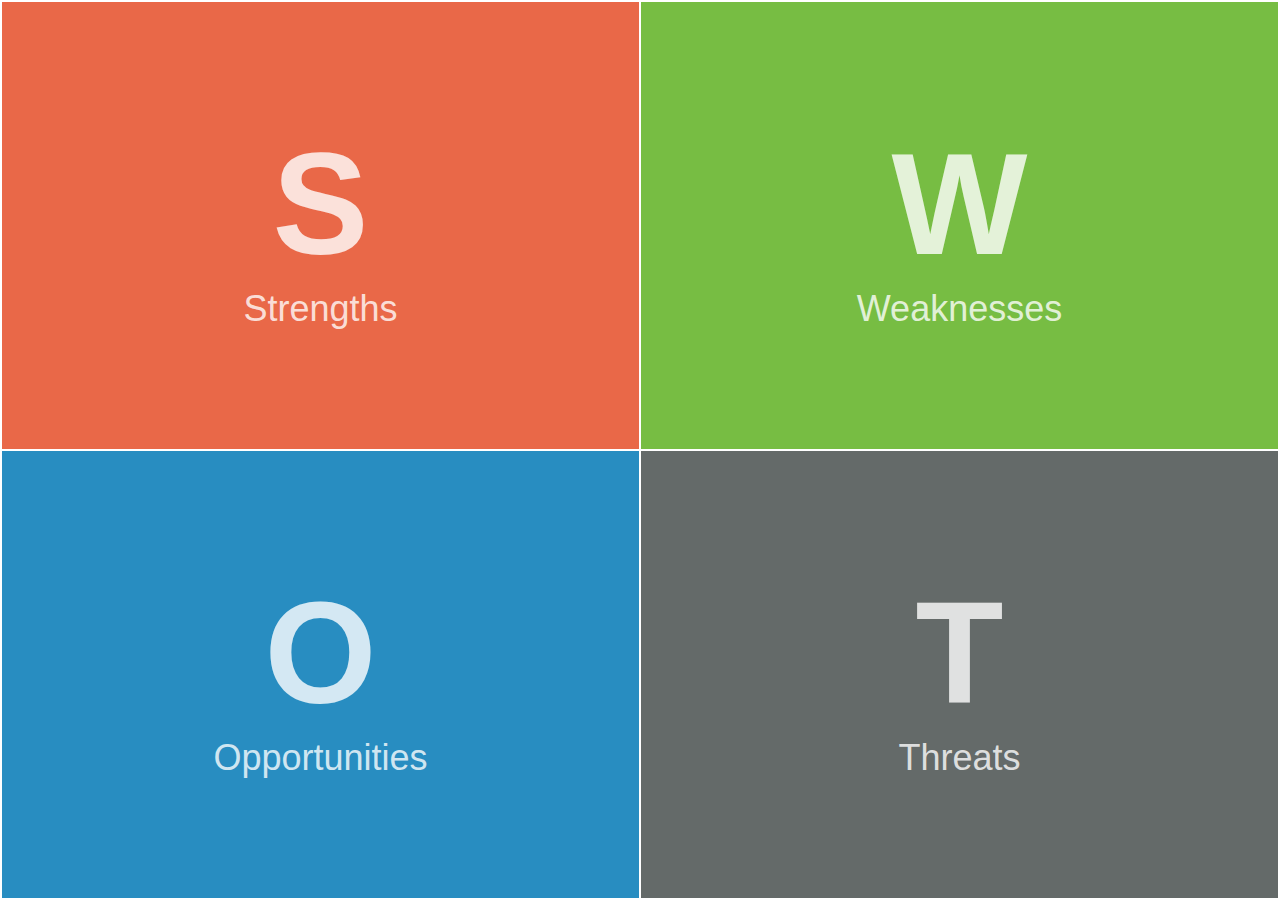
==== index.html @ 273adda8 "Initial commit" ====
<!DOCTYPE html>
<html lang="en">
    <head>
        <meta charset="UTF-8">
        <meta name="viewport" content="width=device-width, initial-scale=1.0">
        <meta http-equiv="X-UA-Compatible" content="ie=edge">
        <title>SWOT Analysis</title>
        <link rel="stylesheet" href="style.css">
    </head>
    <body>
        <div class="swot">
            <section class="box strengths">
                <div class="description">
                    <h2>S</h2>
                    <p>Strengths</p>
                </div>
            </section>
            <section class="box weaknesses">
                <div class="description">
                    <h2>W</h2>
                    <p>Weaknesses</p>
                </div>
            </section>
            <section class="box opportunities">
                <div class="description">
                    <h2>O</h2>
                    <p>Opportunities</p>
                </div>
            </section>
            <section class="box threats">
                <div class="description">
                    <h2>T</h2>
                    <p>Threats</p>
                </div>
            </section>
        </div>
    </body>
</html>
---- style.css ----
html, body {
    height: 100%;
    margin: 0;
    padding: 0;
}

body {
    font-family: sans-serif;
}

.swot {
    border: 1px solid white;
    box-sizing: border-box;
    height: 100%;
    width: 100%;
}

.swot .box {
    border: 1px solid white;
    box-sizing: border-box;
    color: rgba(255,255,255,0.8);
    display: table;
    float: left;
    font-size: 2em;
    height: 50%;
    text-align: center;
    vertical-align: center;
    width: 50%;
}

.swot .box .description {
    display: table-cell;
    height: 100%;
    vertical-align: middle;
    width: 100%;
}

.swot .box .description h2 {
    font-size: 16vh;
    font-weight: bold;
    margin: 0;
}

.swot .box .description p {
    font-size: 4vh;
    margin: 0;
}

.swot .box.strengths {
    background-color: #e96848;
}

.swot .box.weaknesses {
    background-color: #77bd43;
}

.swot .box.opportunities {
    background-color: #288dc1;
}

.swot .box.threats {
    background-color: #646a69;
}
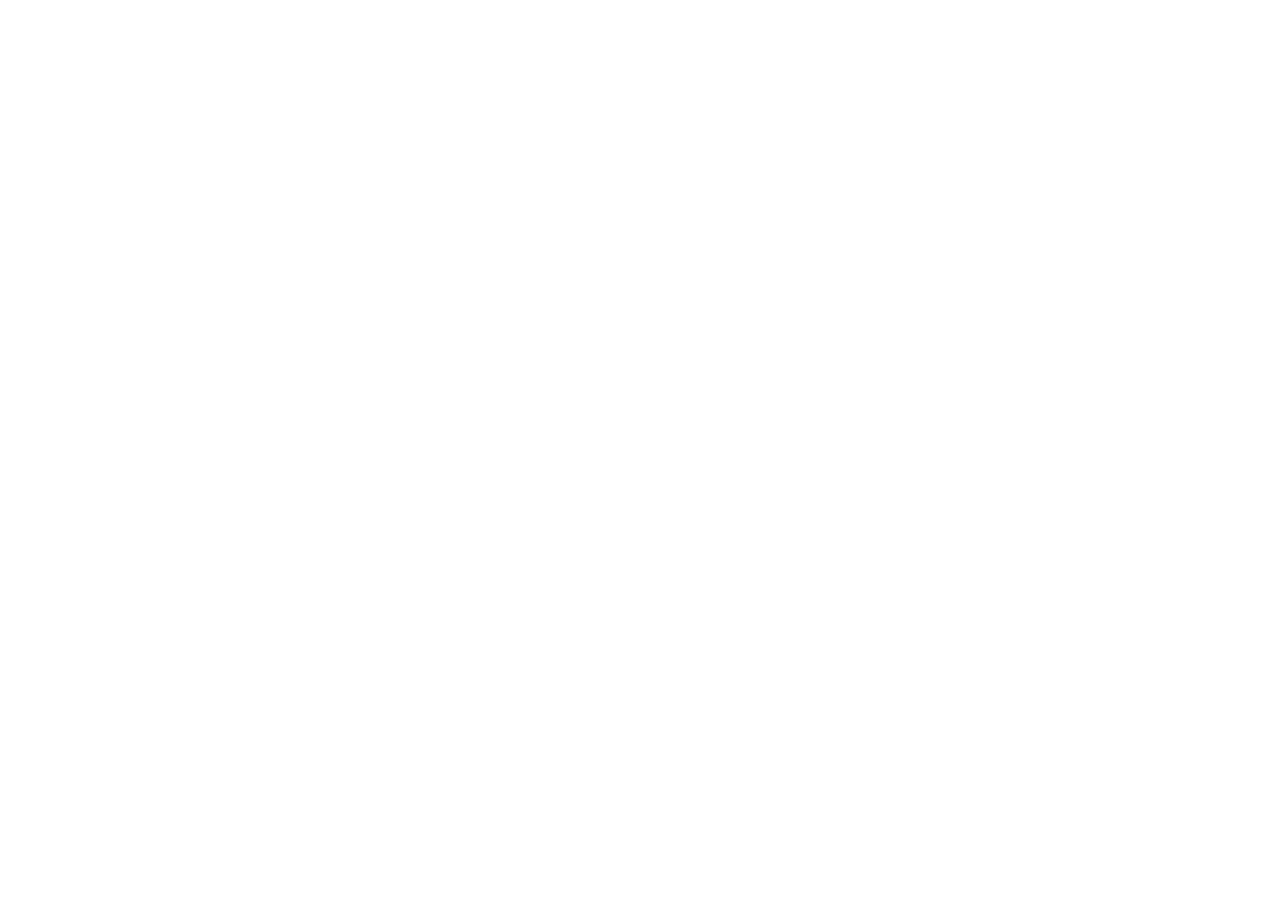
==== commit d4c8d3de: "add full screen button" ====
--- a/index.html
+++ b/index.html
@@ -5,34 +5,20 @@
         <meta name="viewport" content="width=device-width, initial-scale=1.0">
         <meta http-equiv="X-UA-Compatible" content="ie=edge">
         <title>SWOT Analysis</title>
+        <link rel="stylesheet" href="https://maxcdn.bootstrapcdn.com/font-awesome/4.7.0/css/font-awesome.min.css">
         <link rel="stylesheet" href="style.css">
     </head>
-    <body>
-        <div class="swot">
-            <section class="box strengths">
-                <div class="description">
-                    <h2>S</h2>
-                    <p>Strengths</p>
-                </div>
-            </section>
-            <section class="box weaknesses">
-                <div class="description">
-                    <h2>W</h2>
-                    <p>Weaknesses</p>
-                </div>
-            </section>
-            <section class="box opportunities">
-                <div class="description">
-                    <h2>O</h2>
-                    <p>Opportunities</p>
-                </div>
-            </section>
-            <section class="box threats">
-                <div class="description">
-                    <h2>T</h2>
-                    <p>Threats</p>
-                </div>
-            </section>
-        </div>
+    <body ng-app="swot">
+        <swot-matrix>
+            <swot-box name="Strengths" color="#e96848"></swot-box>
+            <swot-box name="Weaknesses" color="#77bd43"></swot-box>
+            <swot-box name="Opportunities" color="#288dc1"></swot-box>
+            <swot-box name="Threats" color="#646a69"></swot-box>
+        </swot-matrix>
+        
+        <script src="https://ajax.googleapis.com/ajax/libs/angularjs/1.6.4/angular.min.js"></script>
+        <script src="app/swot.js"></script>
+        <script src="app/matrix/matrix.js"></script>
+        <script src="app/box/box.js"></script>
     </body>
 </html>--- a/style.css
+++ b/style.css
@@ -13,6 +13,7 @@
     border: 1px solid white;
     box-sizing: border-box;
     height: 100%;
+    position: relative;
     width: 100%;
 }
 
@@ -24,9 +25,27 @@
     float: left;
     font-size: 2em;
     height: 50%;
+    position: relative;
     text-align: center;
     vertical-align: center;
     width: 50%;
+}
+
+.swot .box-full {
+    height: 100%;
+    position: absolute;
+    width: 100%;
+    z-index: 10;
+}
+
+.swot .box .menu {
+    position: absolute;
+    right: 0.8em;
+    top: 0.6em;
+}
+
+.swot .box .menu i {
+    cursor: pointer;
 }
 
 .swot .box .description {
@@ -46,19 +65,3 @@
     font-size: 4vh;
     margin: 0;
 }
-
-.swot .box.strengths {
-    background-color: #e96848;
-}
-
-.swot .box.weaknesses {
-    background-color: #77bd43;
-}
-
-.swot .box.opportunities {
-    background-color: #288dc1;
-}
-
-.swot .box.threats {
-    background-color: #646a69;
-}
